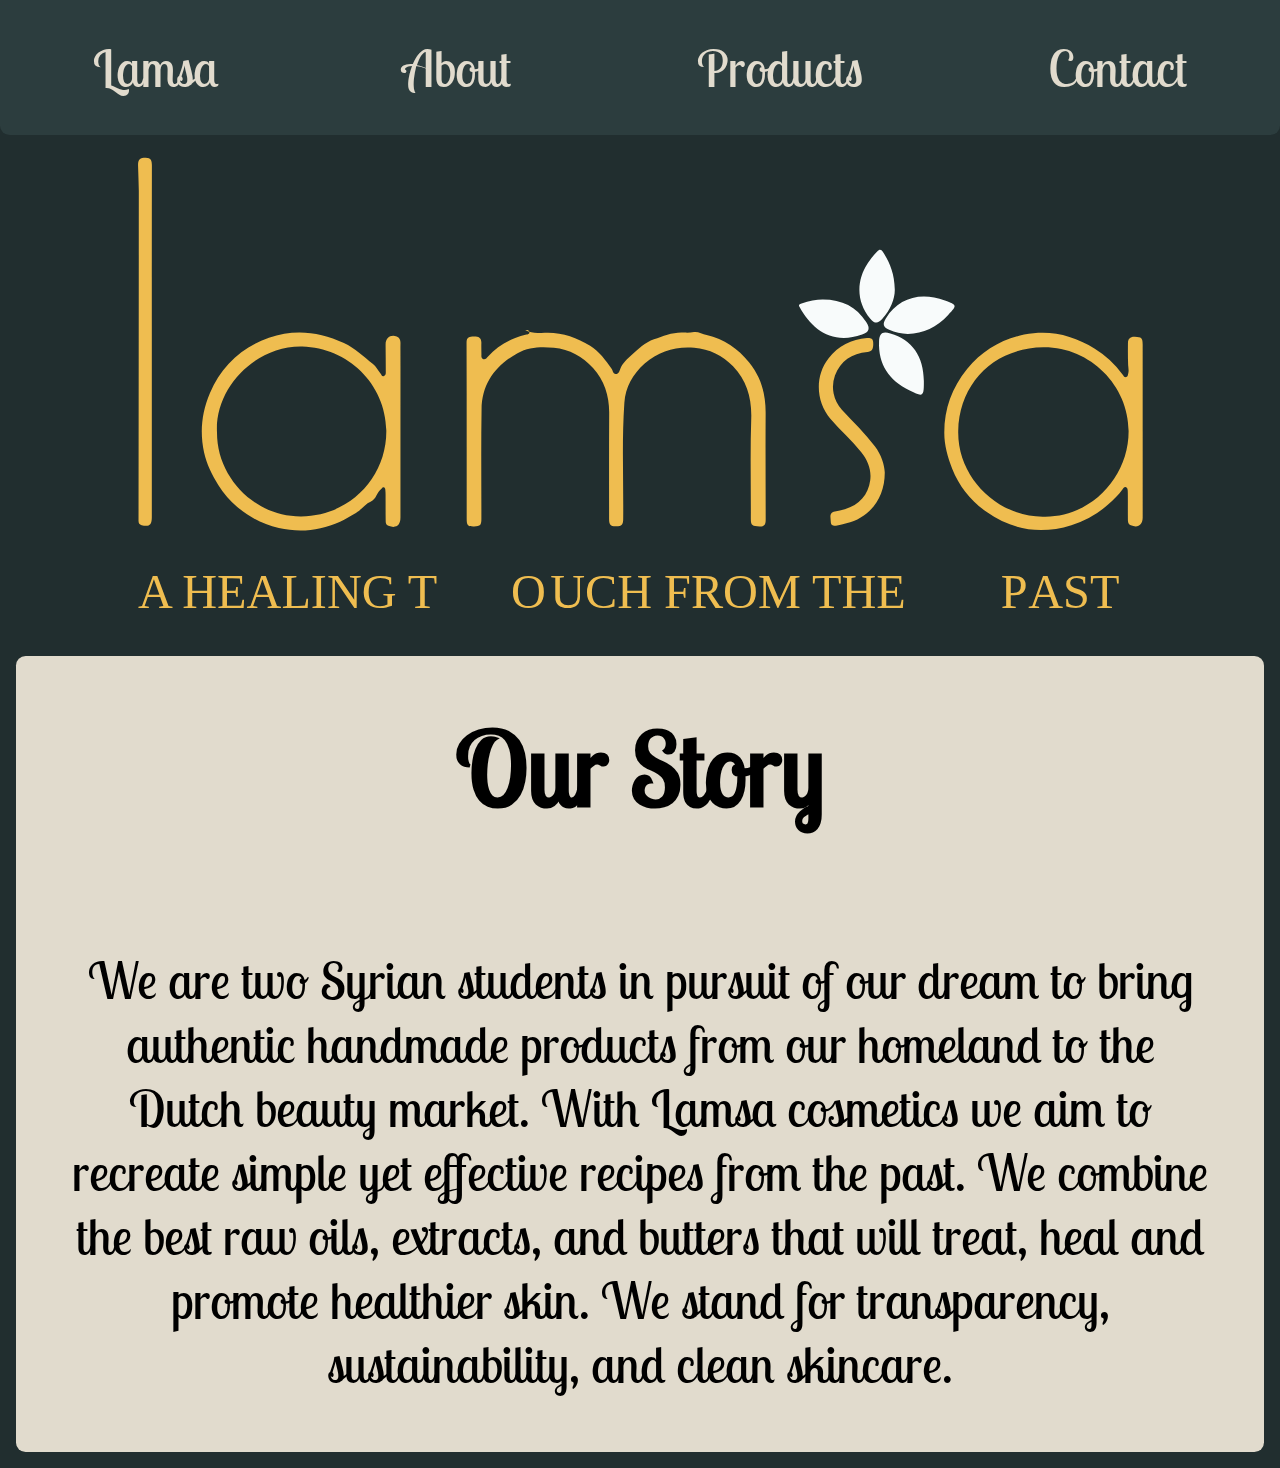
==== about.html @ edf5c9f2 "updates" ====
<!DOCTYPE html>
<html lang="en">
  <head>
    <meta charset="UTF-8" />
    <meta http-equiv="X-UA-Compatible" content="IE=edge" />
    <meta name="viewport" content="width=device-width, initial-scale=1.0" />
    <title>About</title>
    <link rel="stylesheet" href="./styles/style.css" />
  </head>
  <body>
    <div class="home">
      <nav>
        <ul>
          <li>
            <a href="index.html">Lamsa</a>
          </li>
          <li>
            <a href="about.html">About</a>
          </li>
          <li>
            <a href="#">Products</a>
          </li>
          <li>
            <a href="#">Contact</a>
          </li>
        </ul>
      </nav>
      <main>
        <div class="intro">
          <img src="assets/Logolamsa.svg" alt="logo lamsa" />
          <div class="story">
            <h1>Our Story</h1>
            <p>
              We are two Syrian students in pursuit of our dream to bring authentic
              handmade products from our homeland to the Dutch beauty market. With Lamsa
              cosmetics we aim to recreate simple yet effective recipes from the past. We
              combine the best raw oils, extracts, and butters that will treat, heal and
              promote healthier skin. We stand for transparency, sustainability, and clean
              skincare.
            </p>
          </div>
        </div>
      </main>
    </div>
  </body>
</html>
---- styles/style.css ----
* {
  box-sizing: border-box;
  margin: 0;
  padding: 0;
}

@font-face {
  font-family: "LobsterTwo-Regular";
  src: url("../Fonts/LobsterTwo-Regular.ttf");
}

:root {
  --background-color: #212e2f;
  --background-color-two: #bd8870;
  --text-color-ligth: #e1dbcd;
  --logo-color: #efbd50;
  --border-radius: 0.6rem;
}

body {
  background-color: var(--background-color);
  width: 100%;
  font-family: LobsterTwo-regular;
  font-size: 4vw;
}

/* 
  __  __       _       
 |  \/  | __ _(_)_ __  
 | |\/| |/ _` | | '_ \ 
 | |  | | (_| | | | | |
 |_|  |_|\__,_|_|_| |_|
                       
 */

.home {
  width: 100%;
  margin: 0 auto;
}

nav ul {
  background-color: #2c3d3e;
  border-radius: 0 0 0.6rem 0.6rem;
  display: flex;
  justify-content: space-around;
  align-items: center;
  list-style: none;
  height: 15vh;
}

nav a {
  color: var(--text-color-ligth);
  text-decoration-line: none;
}

main {
  width: 100%;
}

.intro img {
  background-color: var(--background-color);
  width: 80%;
  margin-left: 10%;
  padding-top: 10px;
}

.intro h2 {
  color: var(--text-color-ligth);
  margin: 0 auto;
  text-align: center;
  margin: 1rem;
}

.intro p {
  color: var(--text-color-ligth);
  text-align: center;
  padding: 0.5rem;
}

.intro h1 {
  width: 100%;
  text-align: center;
}

.story {
  background-color: #e1dbcd;
  border-radius: var(--border-radius);
  padding: 3rem;
  margin: 1rem;
}

.story p,
.inspiration p {
  color: black;
  padding-top: 10%;
  max-width: 100%;
  margin: 0 auto;
  text-align: center;
}

.inspiration {
  background-color: var(--background-color-two);
  border-radius: var(--border-radius);
  padding: 3rem;
  margin: 1rem;
}

.inspiration h1,
.inspiration p {
  color: var(--text-color-ligth);
}
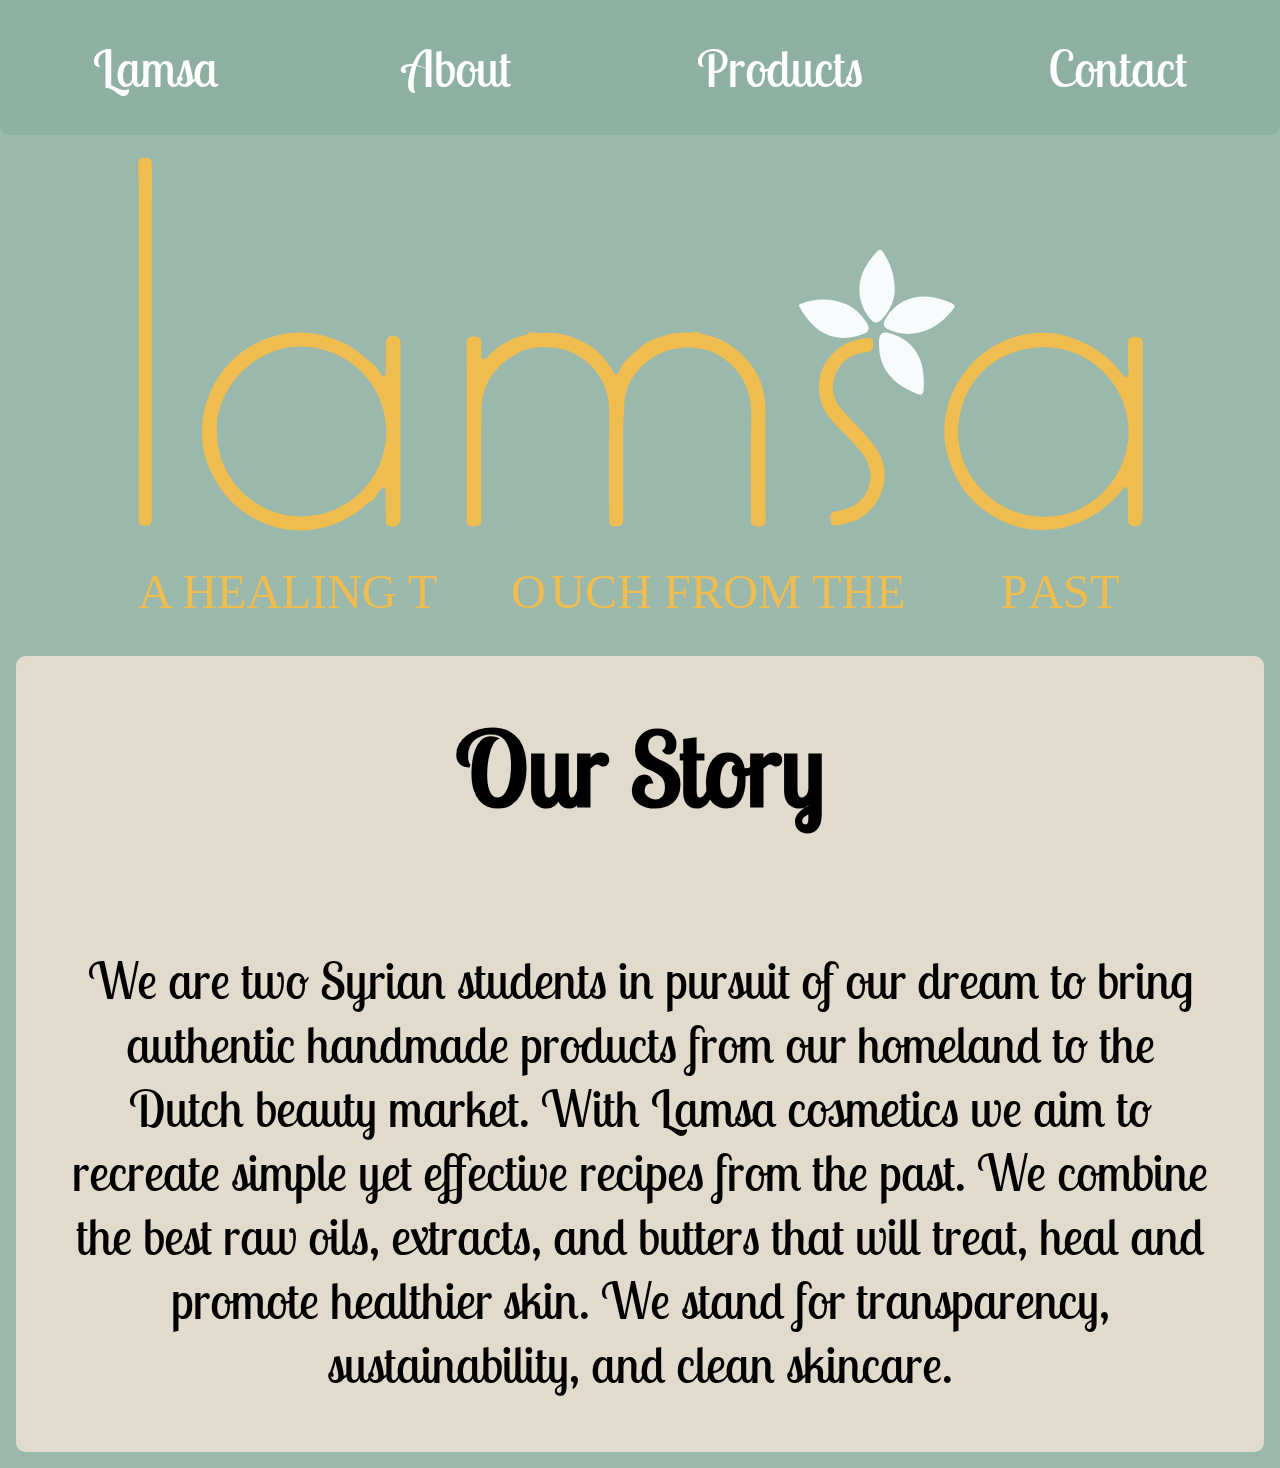
==== commit 0495947c: "Contact form" ====
--- a/about.html
+++ b/about.html
@@ -6,41 +6,31 @@
     <meta name="viewport" content="width=device-width, initial-scale=1.0" />
     <title>About</title>
     <link rel="stylesheet" href="./styles/style.css" />
+    <script defer src="./script/script.js"></script>
   </head>
   <body>
-    <div class="home">
-      <nav>
-        <ul>
-          <li>
-            <a href="index.html">Lamsa</a>
-          </li>
-          <li>
-            <a href="about.html">About</a>
-          </li>
-          <li>
-            <a href="#">Products</a>
-          </li>
-          <li>
-            <a href="#">Contact</a>
-          </li>
-        </ul>
-      </nav>
-      <main>
-        <div class="intro">
-          <img src="assets/Logolamsa.svg" alt="logo lamsa" />
-          <div class="story">
-            <h1>Our Story</h1>
-            <p>
-              We are two Syrian students in pursuit of our dream to bring authentic
-              handmade products from our homeland to the Dutch beauty market. With Lamsa
-              cosmetics we aim to recreate simple yet effective recipes from the past. We
-              combine the best raw oils, extracts, and butters that will treat, heal and
-              promote healthier skin. We stand for transparency, sustainability, and clean
-              skincare.
-            </p>
-          </div>
+    <nav>
+      <ul>
+        <li><a href="index.html">Lamsa</a></li>
+        <li><a href="about.html">About</a></li>
+        <li><a href="products.html">Products</a></li>
+        <li><a href="contact.html">Contact</a></li>
+      </ul>
+    </nav>
+    <main>
+      <div class="intro">
+        <img src="assets/Logolamsa.svg" alt="logo lamsa" />
+        <div class="story">
+          <h1>Our Story</h1>
+          <p>
+            We are two Syrian students in pursuit of our dream to bring authentic handmade
+            products from our homeland to the Dutch beauty market. With Lamsa cosmetics we
+            aim to recreate simple yet effective recipes from the past. We combine the
+            best raw oils, extracts, and butters that will treat, heal and promote
+            healthier skin. We stand for transparency, sustainability, and clean skincare.
+          </p>
         </div>
-      </main>
-    </div>
+      </div>
+    </main>
   </body>
 </html>
--- a/styles/style.css
+++ b/styles/style.css
@@ -10,9 +10,10 @@
 }
 
 :root {
-  --background-color: #212e2f;
-  --background-color-two: #bd8870;
-  --text-color-ligth: #e1dbcd;
+  --background-color: #9ab9ac;
+  --background-color-two: #a87350;
+  --text-color-ligth: #ffffff;
+  --text-color-dark: #000000;
   --logo-color: #efbd50;
   --border-radius: 0.6rem;
 }
@@ -22,6 +23,7 @@
   width: 100%;
   font-family: LobsterTwo-regular;
   font-size: 4vw;
+  margin: 0 auto;
 }
 
 /* 
@@ -33,13 +35,8 @@
                        
  */
 
-.home {
-  width: 100%;
-  margin: 0 auto;
-}
-
 nav ul {
-  background-color: #2c3d3e;
+  background-color: #8db0a2;
   border-radius: 0 0 0.6rem 0.6rem;
   display: flex;
   justify-content: space-around;
@@ -53,15 +50,25 @@
   text-decoration-line: none;
 }
 
-main {
-  width: 100%;
-}
-
 .intro img {
   background-color: var(--background-color);
   width: 80%;
   margin-left: 10%;
   padding-top: 10px;
+}
+
+.pictures {
+  display: flex;
+  justify-content: space-around;
+  margin: 2rem;
+}
+
+#creampot {
+  width: 25%;
+}
+
+#creamtube {
+  width: 25%;
 }
 
 .intro h2 {
@@ -83,19 +90,25 @@
 }
 
 .story {
+  background-image: url(/assets/mountains.svg);
+  background-size: cover;
   background-color: #e1dbcd;
   border-radius: var(--border-radius);
   padding: 3rem;
   margin: 1rem;
+  animation-name: translate;
+  animation-duration: 1s;
 }
 
 .story p,
 .inspiration p {
-  color: black;
+  color: rgb(0, 0, 0);
   padding-top: 10%;
   max-width: 100%;
   margin: 0 auto;
   text-align: center;
+  animation-name: tekst;
+  animation-duration: 2s;
 }
 
 .inspiration {
@@ -103,9 +116,36 @@
   border-radius: var(--border-radius);
   padding: 3rem;
   margin: 1rem;
+  animation-name: translate;
+  animation-duration: 1s;
 }
 
 .inspiration h1,
 .inspiration p {
   color: var(--text-color-ligth);
 }
+
+fieldset {
+  display: flex;
+  flex-direction: column;
+  margin: 0 auto;
+  width: 50%;
+}
+
+@keyframes translate {
+  from {
+    transform: translateX(-10%);
+  }
+  to {
+    transform: translateX(0%);
+  }
+}
+
+@keyframes tekst {
+  from {
+    transform: translateX(-10%);
+  }
+  to {
+    transform: translateX(0%);
+  }
+}
